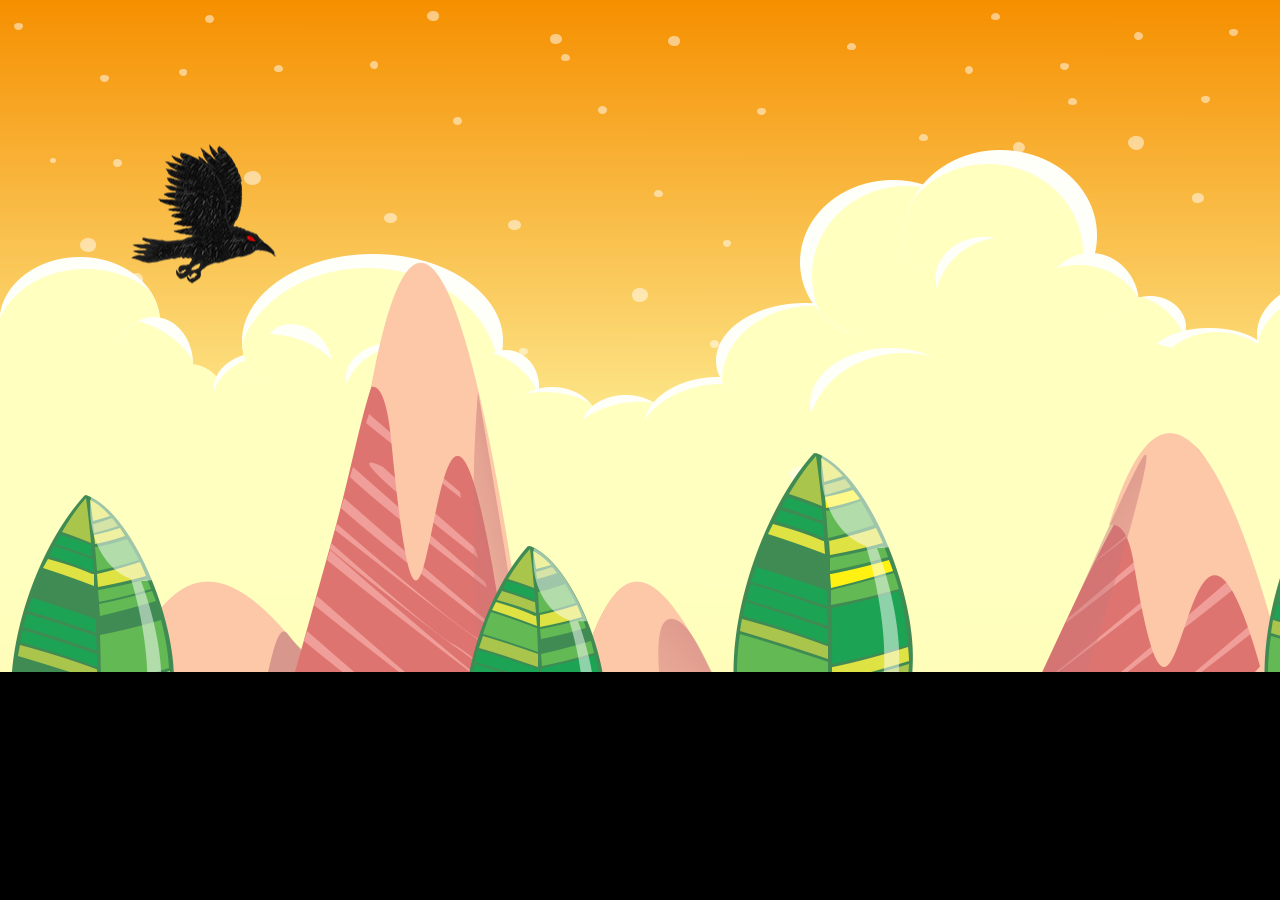
==== TP3/index.html @ 8704683b "Añadido tp3" ====
<!DOCTYPE html>
<html lang="en">
<head>
    <meta charset="UTF-8">
    <meta http-equiv="X-UA-Compatible" content="IE=edge">
    <meta name="viewport" content="width=device-width, initial-scale=1.0">
    <link rel="stylesheet" href="css/style.css">
    <title>TP3 Valentin.S Lucas.A</title>
</head>
<body>
    <section id="sky">
        <div class="bird"></div>
    </section>
</body>
<script src="js/script.js"></script>
</html>
---- TP3/css/style.css ----
@import 'animation.css';

* {
    margin: 0;
    padding: 0;
    list-style: none;
    text-decoration: none;
    border: none;
    outline: none;
}
html,body {
    background:#000;
    width: 85rem;
    height: 42rem;
  }


#sky{
    height: 100%;
    width: 100%;
    background:url(../images/fondo.png) repeat-X;
    animation: movebg 15s linear infinite;
    position:relative;
}
.bird {
    width:150px;
    height:207px;
    margin:auto;  
    background:url(../images/reaven.png) left center; /* 1865x623 */
    animation:fly.2s steps(8) infinite;
    position:relative;
    top: 20%;
    right: 35%;
  }

.pjVolar{
    width:150px;
    height:207px;
    top: 20%;
    right: 35%;
    margin:auto;  
    background:url(../images/reaven.png) left center; 
    animation:volar 0.5s forwards;
    position:relative;
    
}
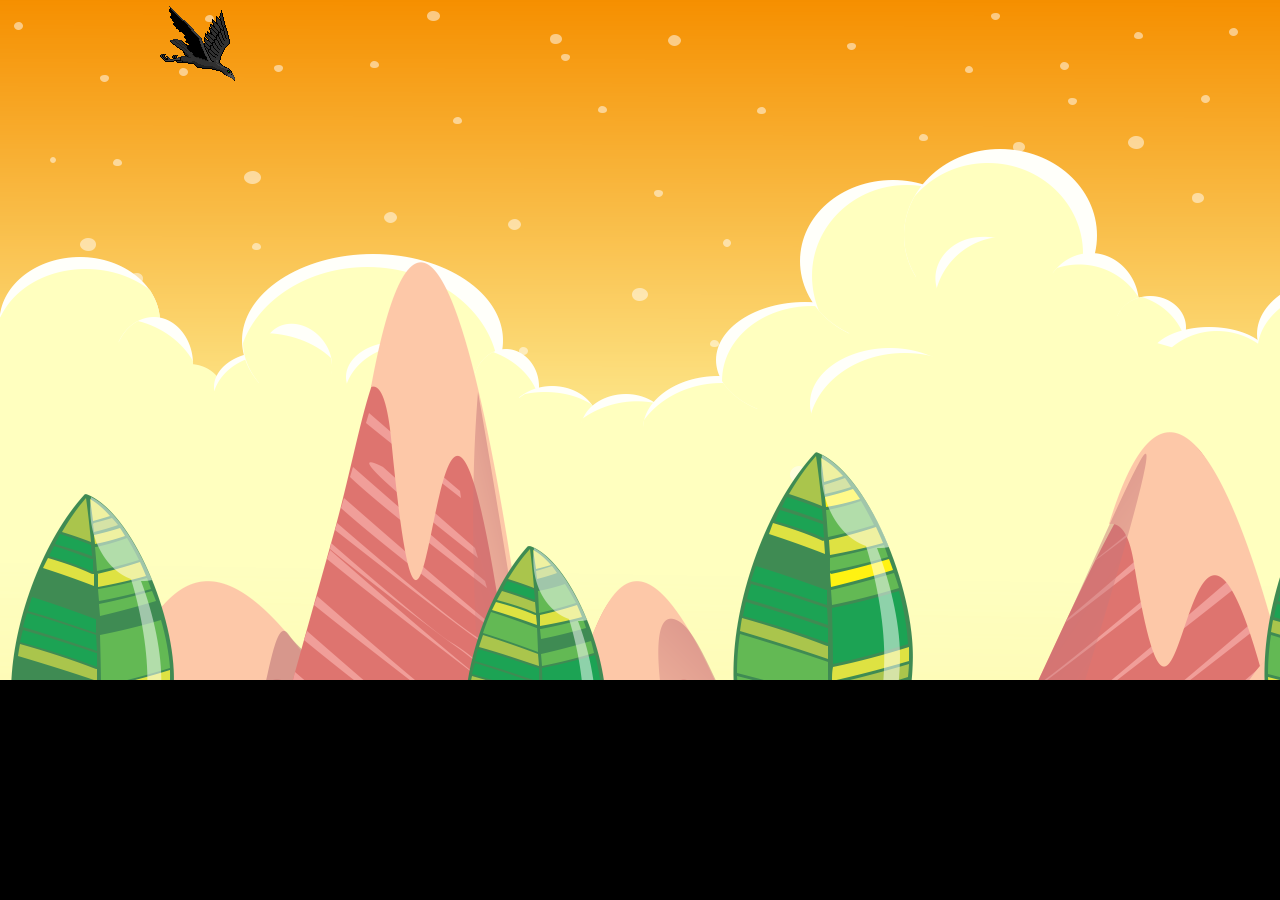
==== commit 0f5a0533: "Fondo parallax y cambiado pajaro" ====
--- a/TP3/index.html
+++ b/TP3/index.html
@@ -8,8 +8,16 @@
     <title>TP3 Valentin.S Lucas.A</title>
 </head>
 <body>
-    <section id="sky">
-        <div class="bird"></div>
+    <section class="naranja">
+        <div class="nubes">
+            <div class="montanas">
+                <div class="arboles">
+                    <div class="suelo">
+                        <div class="bird"></div>
+                    </div>
+                </div>
+            </div>
+        </div>
     </section>
 </body>
 <script src="js/script.js"></script>
--- a/TP3/css/style.css
+++ b/TP3/css/style.css
@@ -1,4 +1,3 @@
-@import 'animation.css';
 
 * {
     margin: 0;
@@ -11,37 +10,93 @@
 html,body {
     background:#000;
     width: 85rem;
-    height: 42rem;
+    height: 42.5rem;
   }
 
-
-#sky{
-    height: 100%;
-    width: 100%;
-    background:url(../images/fondo.png) repeat-X;
-    animation: movebg 15s linear infinite;
+.bird {
+  width:102px;
+  height:85px;
+    margin:auto;  
+    background:url(../images/reven.png); /* 1865x623 */
+    animation:fly.4s steps(5) infinite;
     position:relative;
-}
-.bird {
-    width:150px;
-    height:207px;
-    margin:auto;  
-    background:url(../images/reaven.png) left center; /* 1865x623 */
-    animation:fly.2s steps(8) infinite;
-    position:relative;
-    top: 20%;
     right: 35%;
   }
 
 .pjVolar{
-    width:150px;
-    height:207px;
-    top: 20%;
+     width:100px;
+    height:85px;
     right: 35%;
     margin:auto;  
-    background:url(../images/reaven.png) left center; 
-    animation:volar 0.5s forwards;
+    background:url(../images/reven.png); 
+    animation:volar 0.5s forwards, aleteo 0.3s steps(2) forwards;
     position:relative;
     
 }
+@keyframes fly {
+  0% { background-position: left top}
+  100% { background-position: top left -550px }
+}
+@keyframes volar {
+  0%{}
+  10%{transform:rotateZ(-60deg);}
+  100%{transform: translateY(-40%), rotateZ(-80deg);
+      }
+}
+@keyframes aleteo {
+  0%{background-position: top left }
+  100%{
+    background-position: top left 220px;
+  }
+}
 
+@keyframes gravity {/*cubic-bezier(.67,.22,.23,.94)*/
+  0%{}
+  100%{top: 100%;
+      transform:rotateZ(80deg);}
+}
+/*fondo con parallax*/
+
+.naranja{
+  height: 100%;
+  width: 100%;
+  background:url(../images/fondoNaranja.png) repeat-X;
+  animation: movebg 30s linear infinite;
+  position:relative;
+}
+.nubes{
+height: 100%;
+width: 100%;
+background:url(../images/fondoNube.png) repeat-X;
+animation: movebg 15s linear infinite;
+position:relative;
+}
+.montanas{
+height: 100%;
+width: 100%;
+background:url(../images/fondoMontañas.png) repeat-X;
+animation: movebg 40s linear infinite;
+position:relative;
+}
+.arboles{
+height: 100%;
+width: 100%;
+background:url(../images/fondoArboles.png) repeat-X;
+animation: movebg 25s linear infinite;
+position:relative;
+}
+.suelo{
+height: 100%;
+width: 100%;
+background:url(../images/fondoSuelo.png) repeat-X;
+animation: movefloor 15s linear infinite;
+position:relative;
+}
+@keyframes movefloor {
+  0% { background-position:0px } 
+  100% { background-position: -1600px }
+}
+@keyframes movebg {
+  0% { background-position:0px } 
+  100% { background-position: -1920px }
+}
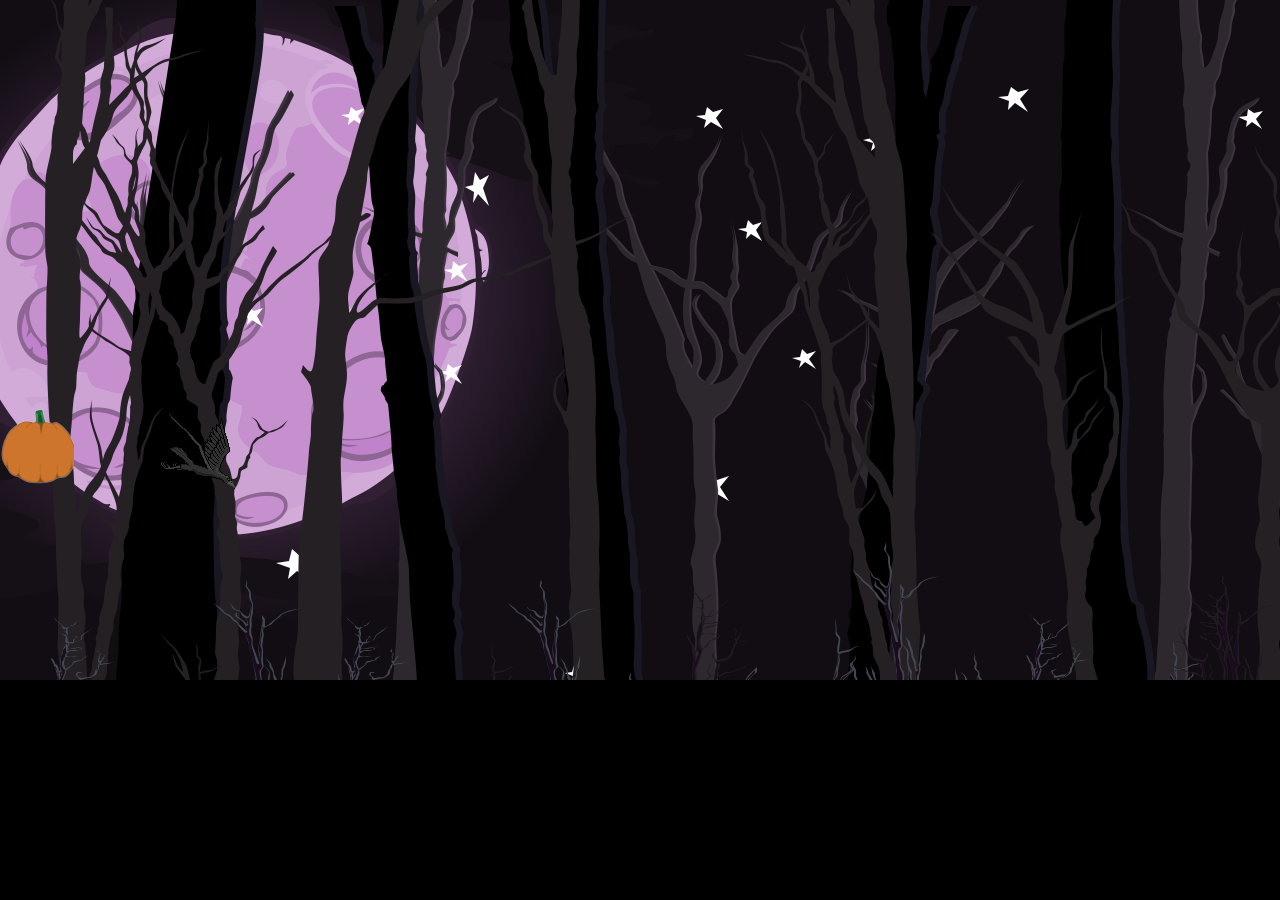
==== commit 93af3ead: "Añadido meteorito y cambiado fondo" ====
--- a/TP3/index.html
+++ b/TP3/index.html
@@ -4,16 +4,21 @@
     <meta charset="UTF-8">
     <meta http-equiv="X-UA-Compatible" content="IE=edge">
     <meta name="viewport" content="width=device-width, initial-scale=1.0">
-    <link rel="stylesheet" href="css/style.css">
+    <link rel="stylesheet" type="text/css" href="css/style.css">
     <title>TP3 Valentin.S Lucas.A</title>
 </head>
 <body>
-    <section class="naranja">
-        <div class="nubes">
-            <div class="montanas">
-                <div class="arboles">
-                    <div class="suelo">
-                        <div class="bird"></div>
+    <section class="layer1">
+        <div class="layer2">
+            <div class="layer3">
+                 <div class="layer4">
+                    <div class="layer5">
+                        <div class="layer6">
+                            <div class="layer7">
+                                <div class="bird"></div>
+                                <div class="meteoro"></div>
+                             </div>
+                        </div>
                     </div>
                 </div>
             </div>
--- a/TP3/css/style.css
+++ b/TP3/css/style.css
@@ -12,90 +12,120 @@
     width: 85rem;
     height: 42.5rem;
   }
+  .bird,.pjvolar,.pjcaer{
+    background:url(../images/reven.png); 
+    width:102px;
+    height:85px;
+    right: 35%;
+    position:relative;
+    margin:auto;  
+  }
+  .layer1,.layer2,.layer3,.layer4,.layer5,.layer6,.layer7{
+    height: 100%;
+    width: 100%;
+  }
 
 .bird {
-  width:102px;
-  height:85px;
-    margin:auto;  
-    background:url(../images/reven.png); /* 1865x623 */
-    animation:fly.4s steps(5) infinite;
-    position:relative;
-    right: 35%;
-  }
+    top: 60%;
+    animation:fly.4s steps(5) infinite 0.10ms;
+  } 
 
-.pjVolar{
-     width:100px;
-    height:85px;
-    right: 35%;
-    margin:auto;  
-    background:url(../images/reven.png); 
-    animation:volar 0.5s forwards, aleteo 0.3s steps(2) forwards;
-    position:relative;
-    
+.pjvolar{
+    top: 60%;
+    animation:volar 1s forwards 0.15s , aleteoVolar 0.3s steps(2) forwards;
 }
+
+.pjcaer{
+    top: 40%;
+    animation:caer 0.5s forwards 0.1s , aleteoCaer 0.4s steps(1) forwards;
+}
+.meteoro{
+  position: absolute;
+  height: 80px;
+  width: 74px;
+  top: 60%;
+  margin:auto;  
+  background:url(../images/pumpkin.png);/*462x80*/
+  animation: meteoroInScreen 4s linear infinite, pumpkin 0.6s steps(6) infinite;
+
+}
+@keyframes meteoroInScreen{
+  0% {right: 0%;}
+100%{right: 100%;}
+}
+@keyframes pumpkin {
+  0%{background-position: left 0px;
+    }
+  100%{background-position: center left 462px;}
+}
+
+@keyframes caer {
+  0%{top: 40%;}
+  25%{transform:rotateZ(40deg);}
+  100%{top: 60%;}
+}
+@keyframes aleteoCaer {
+  0% { background-position: left top}
+  100% { background-position: top left 110px;}
+}
+
 @keyframes fly {
   0% { background-position: left top}
   100% { background-position: top left -550px }
 }
 @keyframes volar {
-  0%{}
-  10%{transform:rotateZ(-60deg);}
-  100%{transform: translateY(-40%), rotateZ(-80deg);
+  0%{top: 50%;}
+  10%{transform: rotateZ(-20deg);}
+  25%{transform:rotateZ(-40deg);}
+  60%{transform: rotateZ(-10deg);}
+  100%{top: 40%;
       }
 }
-@keyframes aleteo {
+@keyframes aleteoVolar {
   0%{background-position: top left }
   100%{
-    background-position: top left 220px;
+    background-position: top left 220px;/*220*/
   }
 }
 
-@keyframes gravity {/*cubic-bezier(.67,.22,.23,.94)*/
-  0%{}
-  100%{top: 100%;
-      transform:rotateZ(80deg);}
-}
 /*fondo con parallax*/
 
-.naranja{
-  height: 100%;
-  width: 100%;
-  background:url(../images/fondoNaranja.png) repeat-X;
-  animation: movebg 30s linear infinite;
+.layer1{
+  background:url(../images/layer7.png) top -100px right 550px;
   position:relative;
 }
-.nubes{
-height: 100%;
-width: 100%;
-background:url(../images/fondoNube.png) repeat-X;
-animation: movebg 15s linear infinite;
+.layer2{
+background:url(../images/layer6.png) repeat-X;
+animation: movebg 35s linear infinite;
 position:relative;
 }
-.montanas{
-height: 100%;
-width: 100%;
-background:url(../images/fondoMontañas.png) repeat-X;
-animation: movebg 40s linear infinite;
-position:relative;
-}
-.arboles{
-height: 100%;
-width: 100%;
-background:url(../images/fondoArboles.png) repeat-X;
+
+.layer3{
+background:url(../images/layer5.png) repeat-X;
 animation: movebg 25s linear infinite;
 position:relative;
 }
-.suelo{
-height: 100%;
-width: 100%;
-background:url(../images/fondoSuelo.png) repeat-X;
-animation: movefloor 15s linear infinite;
+.layer4{
+background:url(../images/layer4.png) repeat-X;
+animation: movebg 30s linear infinite;
 position:relative;
 }
-@keyframes movefloor {
-  0% { background-position:0px } 
-  100% { background-position: -1600px }
+.layer5{
+background:url(../images/layer3.png) repeat-X;
+animation: movebg 17s linear infinite;
+position:relative;
 }
+.layer6{
+  background:url(../images/layer2.png) repeat-X;
+  animation: movebg 10s linear infinite;
+  position:relative;
+  }
+  .layer7{
+  background:url(../images/layer1.png) repeat-X;
+  animation: movebg 10s linear infinite;
+  position:relative;
+  }
+
 @keyframes movebg {
   0% { background-position:0px } 
   100% { background-position: -1920px }
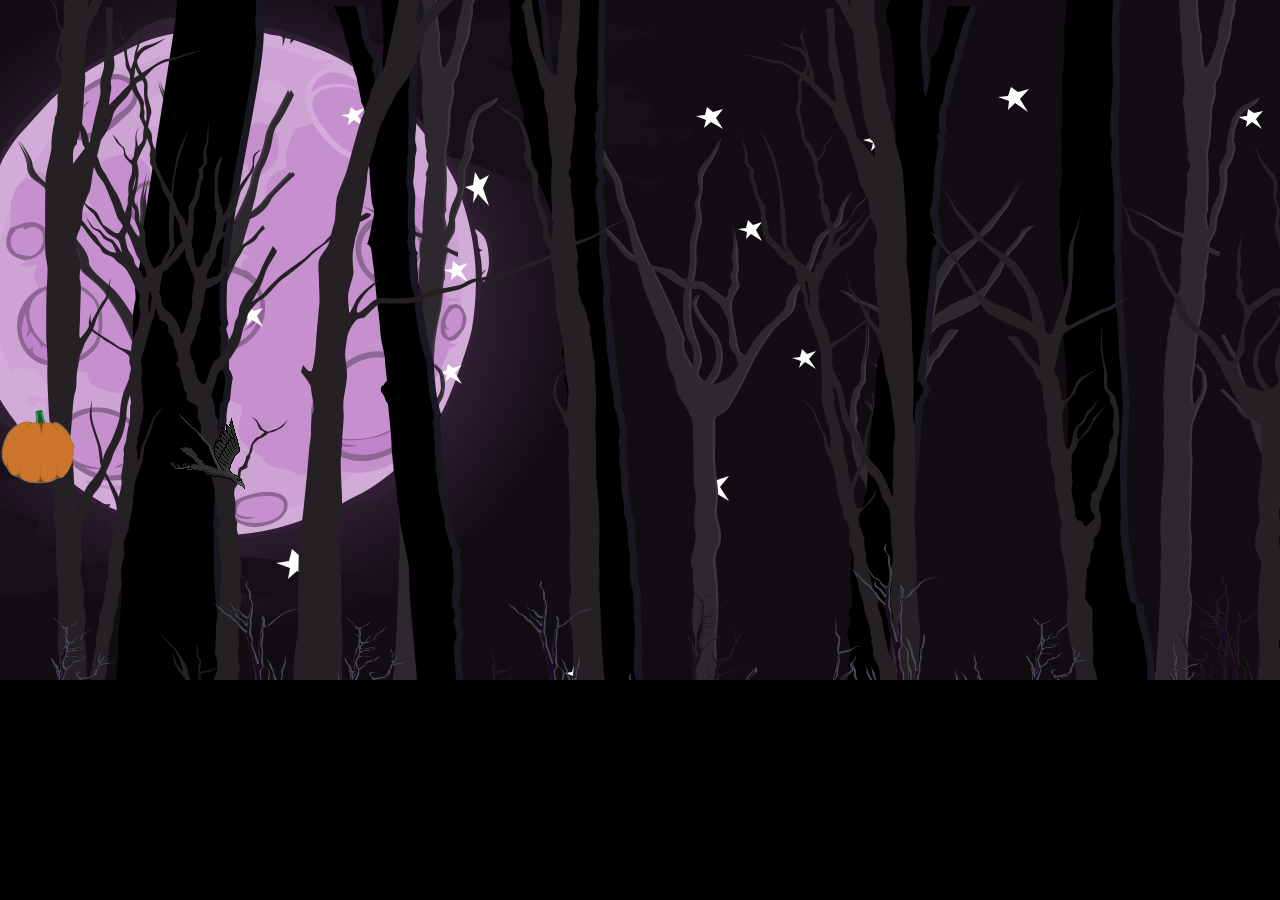
==== commit 48d91fb2: "Añadida animacion de muerte cuando colisiona con un meteorito" ====
--- a/TP3/index.html
+++ b/TP3/index.html
@@ -26,4 +26,5 @@
     </section>
 </body>
 <script src="js/script.js"></script>
+<script src="js/utils.js"></script>
 </html>
--- a/TP3/css/style.css
+++ b/TP3/css/style.css
@@ -7,6 +7,11 @@
     border: none;
     outline: none;
 }
+.puntaje{
+  text-align-last: center;
+  font-size: 50px;
+  margin-top: 20px;
+}
 html,body {
     background:#000;
     width: 85rem;
@@ -14,7 +19,7 @@
   }
   .bird,.pjvolar,.pjcaer{
     background:url(../images/reven.png); 
-    width:102px;
+    width:83px;
     height:85px;
     right: 35%;
     position:relative;
@@ -39,15 +44,28 @@
     top: 40%;
     animation:caer 0.5s forwards 0.1s , aleteoCaer 0.4s steps(1) forwards;
 }
+.pjdead{
+  animation: die 1s forwards 0.20ms, dieAnimation 0.5s steps(4) forwards ;
+}
+@keyframes die {
+  0%{}
+  100%{top: 75%;}
+}
+@keyframes dieAnimation {
+  0%{
+    background-position: top 120px left -90px}
+  100%{background-position: top 120px  left -452px;}
+
+}
 .meteoro{
+  border-radius: 100px;
   position: absolute;
   height: 80px;
   width: 74px;
   top: 60%;
   margin:auto;  
-  background:url(../images/pumpkin.png);/*462x80*/
+  background:url(../images/pumpkin.png);
   animation: meteoroInScreen 4s linear infinite, pumpkin 0.6s steps(6) infinite;
-
 }
 @keyframes meteoroInScreen{
   0% {right: 0%;}
@@ -58,7 +76,6 @@
     }
   100%{background-position: center left 462px;}
 }
-
 @keyframes caer {
   0%{top: 40%;}
   25%{transform:rotateZ(40deg);}
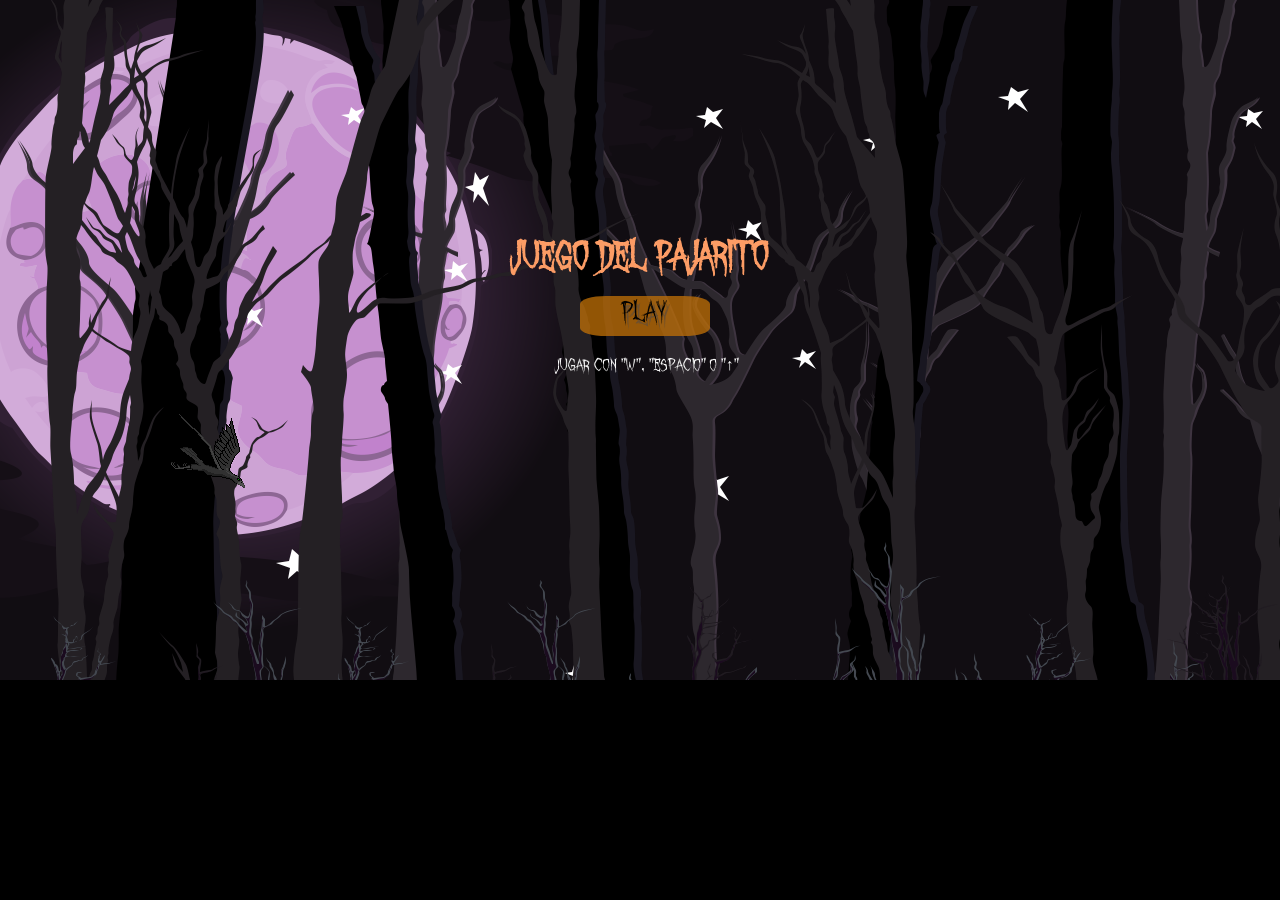
==== commit 377a6be8: "Añadido menu y corregido problema de colisiones" ====
--- a/TP3/index.html
+++ b/TP3/index.html
@@ -4,19 +4,24 @@
     <meta charset="UTF-8">
     <meta http-equiv="X-UA-Compatible" content="IE=edge">
     <meta name="viewport" content="width=device-width, initial-scale=1.0">
-    <link rel="stylesheet" type="text/css" href="css/style.css">
+    <link rel="stylesheet" type="text/css" href="css/styleGame.css">
     <title>TP3 Valentin.S Lucas.A</title>
 </head>
 <body>
-    <section class="layer1">
-        <div class="layer2">
-            <div class="layer3">
+    <section class="layer7">
+        <div class="layer6">
+            <div class="layer5">
                  <div class="layer4">
-                    <div class="layer5">
-                        <div class="layer6">
-                            <div class="layer7">
+                    <div class="layer3">
+                        <div class="layer2">
+                            <div class="layer1">
                                 <div class="bird"></div>
                                 <div class="meteoro"></div>
+                                <div class="menu">
+                                    <h1 class="titulo">Juego del pajarito</h1>
+                                    <button class="play">play</button>
+                                    <p>Jugar con "W", "Espacio" o "↑"</p>
+                                </div>
                              </div>
                         </div>
                     </div>
--- a/TP3/css/styleGame.css
+++ b/TP3/css/styleGame.css
@@ -0,0 +1,101 @@
+@import url(animations.css);
+@import url(menu.css);
+* {
+    margin: 0;
+    padding: 0;
+    list-style: none;
+    text-decoration: none;
+    border: none;
+    outline: none;
+}
+.puntaje{
+  text-align-last: center;
+  font-size: 50px;
+  margin-top: 20px;
+}
+html,body {
+    background:#000;
+    width: 85rem;
+    height: 42.5rem;
+  }
+
+  .bird,.pjvolar,.pjcaer{
+    background:url(../images/reven.png); 
+    width:83px;
+    height:80px;
+    right: 35%;
+    position:relative;
+    margin:auto;  
+  }
+  .layer1,.layer2,.layer3,.layer4,.layer5,.layer6,.layer7{
+    height: 100%;
+    width: 100%;
+  }
+
+.bird {
+    top: 60%;
+    animation:fly.4s steps(5) infinite 0.10ms;
+  } 
+
+.pjvolar{
+    top: 60%;
+    animation:volar 1s forwards 0.15s , aleteoVolar 0.3s steps(2) forwards;
+}
+
+.pjcaer{
+    top: 40%;
+    animation:caer 0.5s forwards 0.1s , aleteoCaer 0.4s steps(1) forwards;
+}
+.pjdead{
+  animation: die 1s forwards 0.20ms, dieAnimation 0.5s steps(4) forwards ;
+}
+
+.meteoro{
+  position: absolute;
+  height: 75px;
+  width: 74px;
+  top: 60%;
+  margin:auto;  
+  background:url(../images/pumpkin.png);
+  animation: meteoroInScreen 3s linear infinite, pumpkin 0.6s steps(6) infinite;
+}
+
+/*fondo con parallax*/
+
+.layer7{
+  background:url(../images/layer7.png) top -100px right 550px;
+  position:relative;
+}
+.layer6{
+background:url(../images/layer6.png) repeat-X;
+animation: movebgReverse 35s linear infinite;
+position:relative;
+}
+
+.layer5{
+background:url(../images/layer5.png) repeat-X;
+animation: movebg 25s linear infinite;
+position:relative;
+}
+.layer4{
+background:url(../images/layer4.png) repeat-X;
+animation: movebg 30s linear infinite;
+position:relative;
+}
+.layer3{
+background:url(../images/layer3.png) repeat-X;
+animation: movebg 17s linear infinite;
+position:relative;
+}
+.layer2{
+  background:url(../images/layer2.png) repeat-X;
+  animation: movebg 10s linear infinite;
+  position:relative;
+  }
+  .layer1{
+  background:url(../images/layer1.png) repeat-X;
+  animation: movebg 10s linear infinite;
+  position:relative;
+  }
+
+
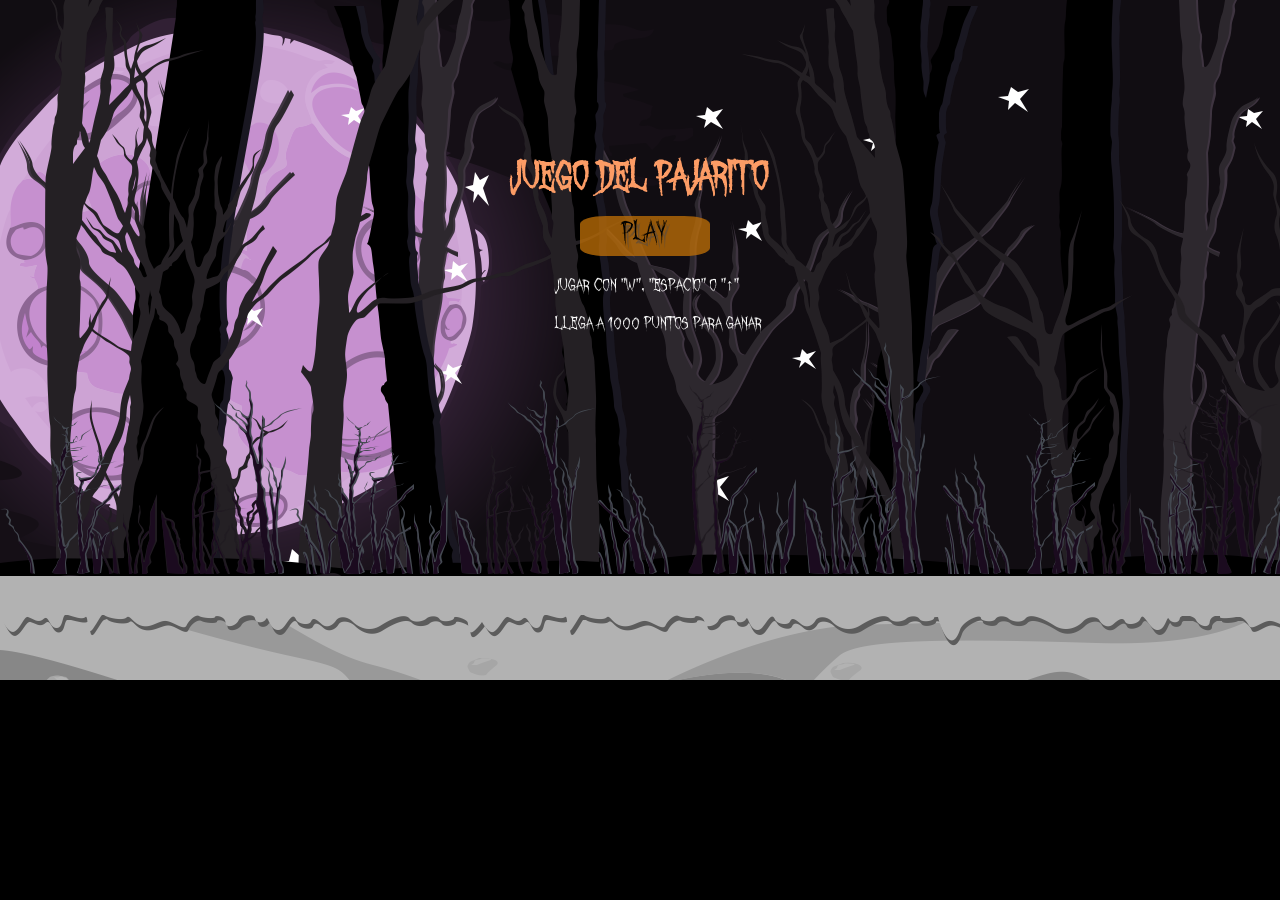
==== commit 03648b2b: "Agregado sistema de puntos y botón de reinicio" ====
--- a/TP3/index.html
+++ b/TP3/index.html
@@ -12,15 +12,21 @@
         <div class="layer6">
             <div class="layer5">
                  <div class="layer4">
+                     <div class="points"></div>
                     <div class="layer3">
                         <div class="layer2">
                             <div class="layer1">
                                 <div class="bird"></div>
                                 <div class="meteoro"></div>
                                 <div class="menu">
-                                    <h1 class="titulo">Juego del pajarito</h1>
+                                    <h1 >Juego del pajarito</h1>
                                     <button class="play">play</button>
                                     <p>Jugar con "W", "Espacio" o "↑"</p>
+                                    <p>llega a 1000 puntos para ganar</p>
+                                </div>
+                                <div class="fin">
+                                    <h1 class="gameTxt"></h1>
+                                    <button class="restart">restart</button>
                                 </div>
                              </div>
                         </div>
--- a/TP3/css/styleGame.css
+++ b/TP3/css/styleGame.css
@@ -68,34 +68,47 @@
 }
 .layer6{
 background:url(../images/layer6.png) repeat-X;
-animation: movebgReverse 35s linear infinite;
+animation: movebgReverse 40s linear infinite;
 position:relative;
 }
 
 .layer5{
-background:url(../images/layer5.png) repeat-X;
-animation: movebg 25s linear infinite;
+background:url(../images/layer5.png)  repeat-X;
 position:relative;
 }
 .layer4{
 background:url(../images/layer4.png) repeat-X;
-animation: movebg 30s linear infinite;
 position:relative;
 }
 .layer3{
 background:url(../images/layer3.png) repeat-X;
-animation: movebg 17s linear infinite;
 position:relative;
 }
 .layer2{
-  background:url(../images/layer2.png) repeat-X;
-  animation: movebg 10s linear infinite;
+  background:url(../images/layer2.png) 0px repeat-X;
   position:relative;
   }
   .layer1{
-  background:url(../images/layer1.png) repeat-X;
-  animation: movebg 10s linear infinite;
+  background:url(../images/layer1.png) 0px repeat-X;
+ 
   position:relative;
+  }
+  .l5Animation{
+    animation: movebg 25s linear infinite;
+
+  }
+  .l4Animation{
+    animation: movebg 30s linear infinite;   
+  }
+  .l3Animation{
+  animation: movebg 17s linear infinite;  
+  }
+  .l2Animation{
+    animation: movebg 10s linear infinite;
+
+  }
+  .l1Animation{
+    animation: movebg 10s linear infinite;
   }
 
 
